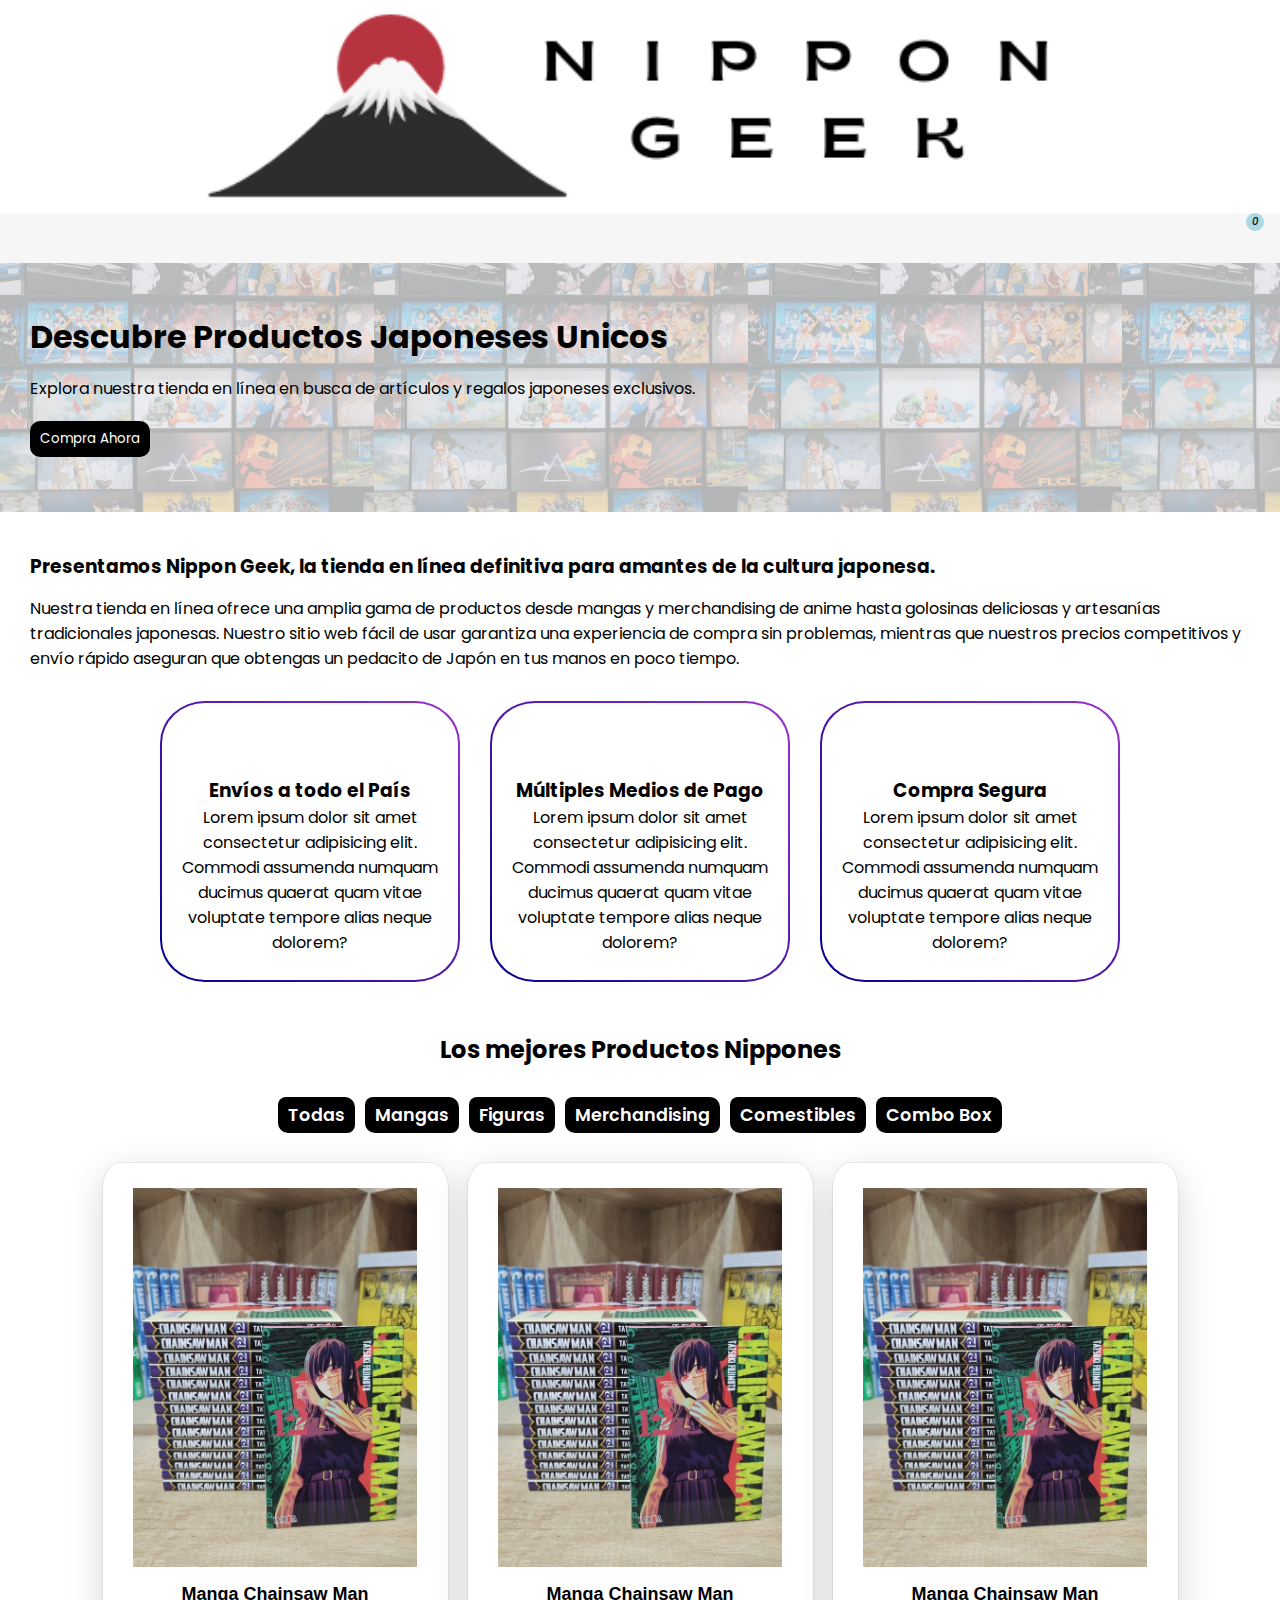
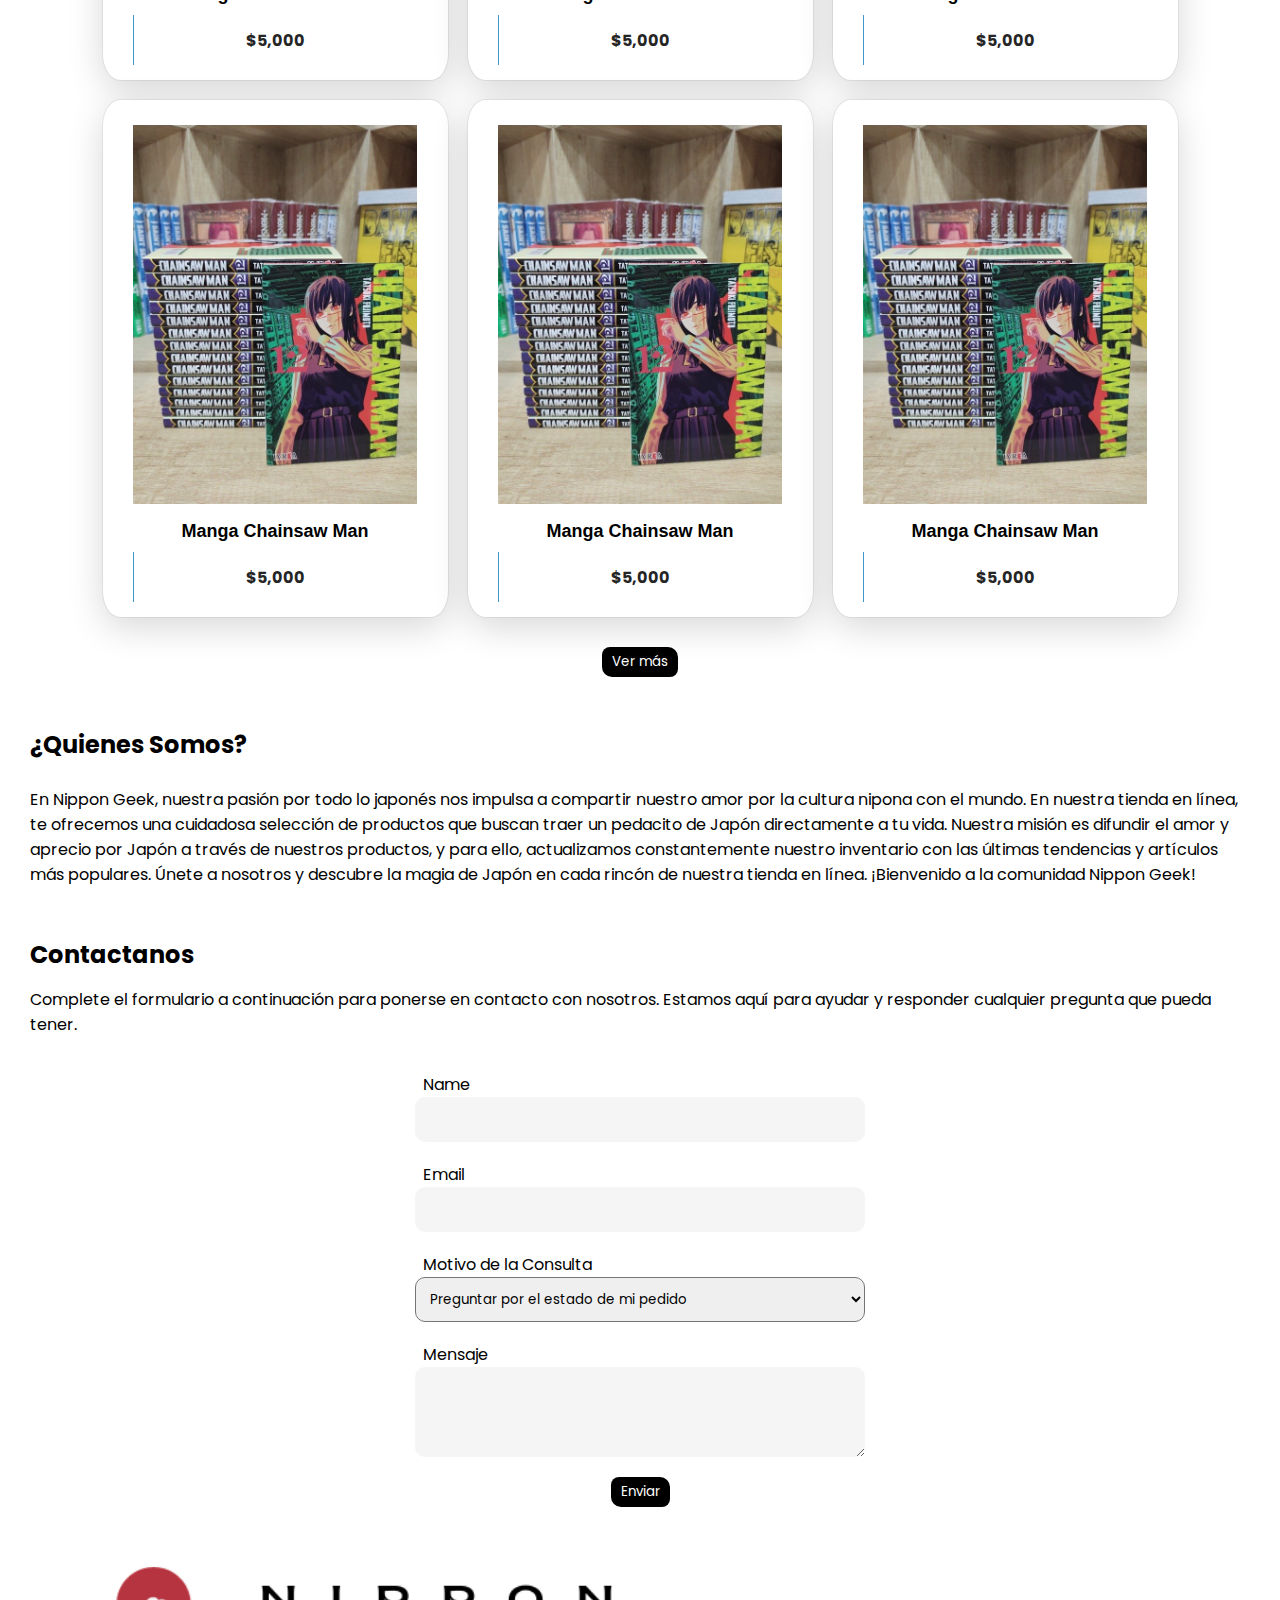
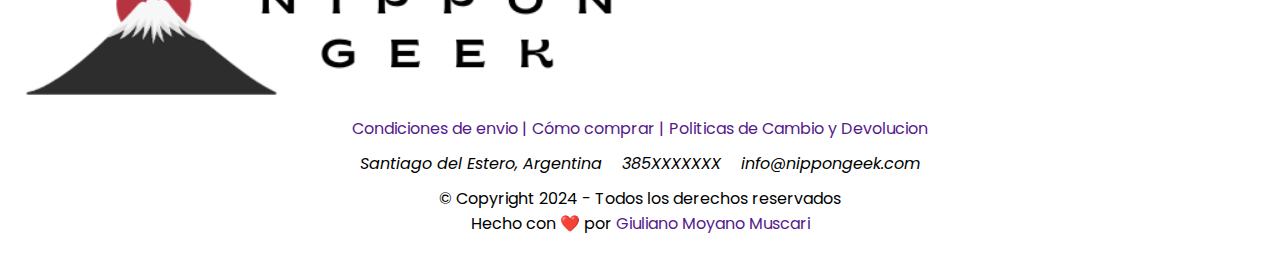
==== index.html @ 18073cdd "fix nombre a index html y cambio en la card de producto en html y css" ====
<!DOCTYPE html>
<html lang="es">
  <head>
    <meta charset="UTF-8" />
    <meta name="viewport" content="width=device-width, initial-scale=1.0" />
    <title>Nippon Geek</title>
    <!-- AGREGAMOS CDN DE FONT-AWESOME -->
    <link rel="stylesheet" href="https://cdnjs.cloudflare.com/ajax/libs/font-awesome/6.5.1/css/all.min.css"
      integrity="sha512-DTOQO9RWCH3ppGqcWaEA1BIZOC6xxalwEsw9c2QQeAIftl+Vegovlnee1c9QX4TctnWMn13TZye+giMm8e2LwA=="
      crossorigin="anonymous" referrerpolicy="no-referrer" />
      <!-- Fuente -->
    <link href="https://fonts.googleapis.com/css?family=Poppins:300,400,500,600,700" rel="stylesheet" type="text/css" />
    <!-- CSS -->
    <link rel="stylesheet" href="/assets/css/style.css" />
    <link rel="stylesheet" href="/assets/css/cart.css">
  </head>

  <body>
    <header>
      <img src="/assets/images/Nippon Geek.png" alt="Logo" class="logo" />
      
      <nav class="navbar">
        <!-- Agregamos el boton de menu -->
        <div class="navbar__menu-label">
          <i class="fa-solid fa-bars navbar__menu-icon" style="color: #000000;"></i>
        </div>

        <ul class="navbar__list">
          <li><a href="#">Inicio</a></li>
          <li><a href="#">Productos</a></li>
          <li><a href="#">¿Quienes Somos?</a></li>
          <li><a href="#">Contacto</a></li>
        </ul>

        <!-- Agregamos el icono del carrito -->
        <div class="navbar__cart-label">
          <i class="fa-solid fa-cart-shopping navbar__cart-icon">
            <div class="navbar__cart-bubble">0</div>
          </i>
        </div>
      </nav>

      <div class="cart">
        <h2 class="cart__title">Tus Productos</h2>
      
        <div class="cart__container">
          <p class="cart__empty-msg"> Agrega un producto </p>
        </div>
      
        <span class="cart__divider"></span>
      
        <div class="cart__total">
          <p class="cart__total-label">Total:</p>
          <span class="cart__total-value">0 ETH</span>
        </div>
      
        <button class="cart__btn-buy cart__btn-buy--disabled">Comprar</button>
        <button class="cart__btn-delete cart__btn-delete--disabled">Vaciar carrito</button>
      </div>
    </header>

    <main>
      <!--Section 1-->
      <section id="hero" >
        <h1 class="hero__title">Descubre Productos Japoneses Unicos</h1>
        <p class="hero__text">
          Explora nuestra tienda en línea en busca de artículos y regalos japoneses exclusivos.
        </p>
        <button class="hero__button">Compra Ahora</button>
        <div class="hero__background"></div>
      </section>

      <!--Section 2-->
      <section id="info" >
        <div class="info__presentation">
          <h3 class="info__title">Presentamos Nippon Geek, la tienda en línea definitiva para amantes de la cultura japonesa.</h3>
          <p class="info__description">
            Nuestra tienda en línea ofrece una amplia gama de productos desde mangas y merchandising de anime hasta golosinas deliciosas y artesanías tradicionales japonesas. Nuestro sitio web fácil de usar garantiza una experiencia de compra sin problemas, mientras que nuestros precios competitivos y envío rápido aseguran que obtengas un pedacito de Japón en tus manos en poco tiempo.
          </p>
        </div>
      
        <div class="info__features">
          <article class="feature">
            <i class="fa-solid fa-truck-fast feature__icon" style="color: #000000;"></i>
            <h3 class="feature__title">Envíos a todo el País</h3>
            <p class="feature__description">
              Lorem ipsum dolor sit amet consectetur adipisicing elit. Commodi assumenda numquam ducimus quaerat quam vitae voluptate tempore alias neque dolorem?
            </p>
          </article>

          <article class="feature">
            <i class="fa-solid fa-credit-card feature__icon" style="color: #000000;"></i>
            <h3 class="feature__title">Múltiples Medios de Pago</h3>
            <p class="feature__description">
              Lorem ipsum dolor sit amet consectetur adipisicing elit. Commodi assumenda numquam ducimus quaerat quam vitae voluptate tempore alias neque dolorem?
            </p>
          </article>

          <article class="feature">
            <i class="fa-solid fa-user-shield feature__icon" style="color: #000000;"></i>
            <h3 class="feature__title">Compra Segura</h3>
            <p class="feature__description">
              Lorem ipsum dolor sit amet consectetur adipisicing elit. Commodi assumenda numquam ducimus quaerat quam vitae voluptate tempore alias neque dolorem?
            </p>
          </article>
        </div>
      </section>
      
      <!--Section 3-->
      <section id="products">
        <h2 class="products__title">Los mejores Productos Nippones</h2>

        <div class="products__categories">
          <button class="category-button category-button--active">Todas</button>
          <button class="category-button" data-category="mangas">Mangas</button>
          <button class="category-button" data-category="figuras">Figuras</button>
          <button class="category-button" data-category="merchandising">Merchandising</button>
          <button class="category-button" data-category="comestibles">Comestibles</button>
          <button class="category-button" data-category="combo-box">Combo Box</button>
        </div>

        <div class="products__container">

          <!-- MI Modelo de card de producto -->
          <article class="product">
            <div class="product__box-up">
              <img src="/assets/images/manga-chainsaw.jpg" alt="Manga de Chainsaw Man" class="product__image" />
            </div>
        
            <div class="product__box-mid">
              <h3 class="product__name">Manga Chainsaw Man</h3>
            </div>
        
            <div class="product__box-down">
              <div class="product__bg-slide">
                <div class="product__bg"></div>
              </div>
        
              <div class="product__info-container">
                <span class="product__price">$5,000</span>
                <a class="product__btn" href="https://www.google.com/">
                  <span class="product__txt">Añadir al Carrito</span>
                </a>
              </div>
        
            </div>
          </article>
          
          <!-- Repetir productos con js -->
          <article class="product">
            <div class="product__box-up">
              <img src="/assets/images/manga-chainsaw.jpg" alt="Manga de Chainsaw Man" class="product__image" />
            </div>
        
            <div class="product__box-mid">
              <h3 class="product__name">Manga Chainsaw Man</h3>
            </div>
        
            <div class="product__box-down">
              <div class="product__bg-slide">
                <div class="product__bg"></div>
              </div>
        
              <div class="product__info-container">
                <span class="product__price">$5,000</span>
                <a class="product__btn" href="https://www.google.com/">
                  <span class="product__txt">Añadir al Carrito</span>
                </a>
              </div>
        
            </div>
          </article>

          <article class="product">
            <div class="product__box-up">
              <img src="/assets/images/manga-chainsaw.jpg" alt="Manga de Chainsaw Man" class="product__image" />
            </div>
        
            <div class="product__box-mid">
              <h3 class="product__name">Manga Chainsaw Man</h3>
            </div>
        
            <div class="product__box-down">
              <div class="product__bg-slide">
                <div class="product__bg"></div>
              </div>
        
              <div class="product__info-container">
                <span class="product__price">$5,000</span>
                <a class="product__btn" href="https://www.google.com/">
                  <span class="product__txt">Añadir al Carrito</span>
                </a>
              </div>
        
            </div>
          </article>

          <article class="product">
            <div class="product__box-up">
              <img src="/assets/images/manga-chainsaw.jpg" alt="Manga de Chainsaw Man" class="product__image" />
            </div>
        
            <div class="product__box-mid">
              <h3 class="product__name">Manga Chainsaw Man</h3>
            </div>
        
            <div class="product__box-down">
              <div class="product__bg-slide">
                <div class="product__bg"></div>
              </div>
        
              <div class="product__info-container">
                <span class="product__price">$5,000</span>
                <a class="product__btn" href="https://www.google.com/">
                  <span class="product__txt">Añadir al Carrito</span>
                </a>
              </div>
        
            </div>
          </article>

          <article class="product">
            <div class="product__box-up">
              <img src="/assets/images/manga-chainsaw.jpg" alt="Manga de Chainsaw Man" class="product__image" />
            </div>
        
            <div class="product__box-mid">
              <h3 class="product__name">Manga Chainsaw Man</h3>
            </div>
        
            <div class="product__box-down">
              <div class="product__bg-slide">
                <div class="product__bg"></div>
              </div>
        
              <div class="product__info-container">
                <span class="product__price">$5,000</span>
                <a class="product__btn" href="https://www.google.com/">
                  <span class="product__txt">Añadir al Carrito</span>
                </a>
              </div>
        
            </div>
          </article>

          <article class="product">
            <div class="product__box-up">
              <img src="/assets/images/manga-chainsaw.jpg" alt="Manga de Chainsaw Man" class="product__image" />
            </div>
        
            <div class="product__box-mid">
              <h3 class="product__name">Manga Chainsaw Man</h3>
            </div>
        
            <div class="product__box-down">
              <div class="product__bg-slide">
                <div class="product__bg"></div>
              </div>
        
              <div class="product__info-container">
                <span class="product__price">$5,000</span>
                <a class="product__btn" href="https://www.google.com/">
                  <span class="product__txt">Añadir al Carrito</span>
                </a>
              </div>
        
            </div>
          </article>

        </div>

        <button class="products__load-more-button">Ver más</button>

      </section>
      
      <!-- Section 4 -->
      <section id="about-us">
        <h2 class="about-us__title">¿Quienes Somos?</h2>
        <p class="about-us__description">
          En Nippon Geek, nuestra pasión por todo lo japonés nos impulsa a compartir nuestro amor por la cultura nipona con el mundo. En nuestra tienda en línea, te ofrecemos una cuidadosa selección de productos que buscan traer un pedacito de Japón directamente a tu vida. Nuestra misión es difundir el amor y aprecio por Japón a través de nuestros productos, y para ello, actualizamos constantemente nuestro inventario con las últimas tendencias y artículos más populares. Únete a nosotros y descubre la magia de Japón en cada rincón de nuestra tienda en línea. ¡Bienvenido a la comunidad Nippon Geek!
        </p>
      </section>

      <!--Section 5-->
      <section id="contact">
        <h2 class="contact__title">Contactanos</h2>
        <p class="contact__description">
          Complete el formulario a continuación para ponerse en contacto con
          nosotros. Estamos aquí para ayudar y responder cualquier pregunta que
          pueda tener.
        </p>

        <!-- Formulario -->
        <form action="#" class="contact__form">
          <!-- input nombre -->
          <div class="contact__form-group">
            <label class="contact__label" for="contact-name">Name</label>
            <input class="contact__input" type="text" id="contact-name" />
          </div>

          <!-- input email -->
          <div class="contact__form-group">
            <label class="contact__label" for="contact-email">Email</label>
            <input class="contact__input" type="email" id="contact-email" />
          </div>

          <!-- input select motivo -->
          <div class="contact__form-group">
            <label class="contact__label" for="contact-reason">Motivo de la Consulta</label>

            <select class="contact__select" id="contact-reason">
              <option value="order-status">Preguntar por el estado de mi pedido</option>
              <option value="complaint">Hacer una reclamacion</option>
              <option value="return">Hacer una devolucion</option>
              <option value="product-info">Consultar sobre algun producto de la tienda</option>
              <option value="other">Otras consultas</option>
            </select>

          </div>

          <!-- input mensaje textarea -->
          <div class="contact__form-group">
            <label class="contact__label" for="contact-message">Mensaje</label>
            <textarea class="contact__textarea contact__input" id="contact-message" cols="30" rows="5"></textarea>
          </div>

          <!-- boton enviar -->
          <button class="contact__button" type="submit">Enviar</button>
        </form>
      </section>
    </main>

    <footer class="footer">
      <section class="footer__top-bar" id="footer-top-bar">
        <img src="/assets/images/Nippon Geek.png" alt="Logo" class="footer__logo" />
    
        <div class="footer__social-icons">
          <a href="" class="footer__social-link">
            <i class="fa-brands fa-instagram" style="color: #000000;"></i>
          </a>
          <a href="" class="footer__social-link">
            <i class="fa-brands fa-x-twitter" style="color: #000000;"></i>
          </a>
          <a href="" class="footer__social-link">
            <i class="fa-brands fa-tiktok" style="color: #000000;"></i>
          </a>
        </div>
      </section>
    
      <nav class="footer__nav">
        <ul class="footer__list">
          <li class="footer__list-item">
            <a href="" class="footer__link">Condiciones de envio |</a>
          </li>
          <li class="footer__list-item">
            <a href="" class="footer__link">Cómo comprar |</a>
          </li>
          <li class="footer__list-item">
            <a href="" class="footer__link">Politicas de Cambio y Devolucion</a>
          </li>
        </ul>
      </nav>
    
      <address class="footer__info">
        <p class="footer__info-item">
          <i class="fa-solid fa-location-dot" style="color: #000000;"></i> Santiago del Estero, Argentina
        </p>
        <p class="footer__info-item">
          <i class="fa-solid fa-phone" style="color: #000000;"></i> 385XXXXXXX
        </p>
        <p class="footer__info-item">
          <i class="fa-solid fa-envelope" style="color: #000000;"></i> info@nippongeek.com
        </p>
      </address>
    
      <section class="footer__copyright">
        <p>&copy Copyright 2024 - Todos los derechos reservados</p>
        <span>
          Hecho con ❤️ por <a href="" class="footer__author-link">Giuliano Moyano Muscari</a>
        </span>
      </section>
    </footer>
    
  </body>
</html>
---- assets/css/style.css ----
*{
  margin: 0;
  padding: 0;
  box-sizing: border-box;
  list-style-type: none;
  text-decoration: none;
  font-family: Poppins, Helvetica, sans-serif;
}

/* Desarrollar Mobile First */

/* Header */
header{
  width: 100%;
}

.logo{
  width: 70%;
  display: block;
  margin: 0 auto;
}

.navbar{
  display: flex;
  justify-content: space-between;
  align-items: center;
  background-color: rgb(246, 246, 246);
  height: 50px;
  padding: 0 10px;
}

.navbar__list{
  position: absolute;
  top: 110px;
  width: 100%;
  height: 100vh;
  flex-direction: column;
  background-color: rgb(246, 246, 246);
  border: 2px solid blueviolet;
  border-radius: 0px 0px 15px 15px;
  padding: 45px 30px;
  gap: 25px;
  z-index: 2;
  display: none;
}

.navbar__list a{
  color: black;
  font-weight: 600;
}

/* Carrito icono */ 
.navbar__cart-icon {
  font-weight: 600;
  border-radius: 10px;
  font-size: 18px;
  margin-right: 1rem;
  cursor: pointer;
  position: relative;
}

.navbar__cart-bubble {
  position: absolute;
  top: -13px;
  right: -10px;
  text-align: center;
  background: rgb(173, 216, 230);
  font-size: 10px;
  font-weight: 500;
  height: 18px;
  width: 18px;
  display: flex;
  justify-content: center;
  align-items: center;
  border-radius: 50%;
}
/* Fin Carrito icono */ 




/* <---------------- Main ----------------> */
/* <------- Seccion hero -------> */
#hero{
  padding: 50px 30px;
  background-image: url(/assets/images/Background-hero.jpg);
  background-size: contain;
  position: relative;
  margin-bottom: 40px;
}

.hero__title{
  position: relative;
  z-index: 1;
}

.hero__text{
  margin: 15px 0;
  position: relative;
  z-index: 1;
}

.hero__button{
  margin: 5px 0px;
  color: white;
  background-color: black;
  border-radius: 10px;
  border-style: none;
  padding: 8px 10px;
  cursor: pointer;
  position: relative;
  z-index: 1;
}

.hero__background{
  position: absolute;
  top: 0;
  left: 0;
  width: 100%;
  height: 100%;
  background-color: rgba(255, 255, 255, 0.699);
}


/* <------- Seccion Info -------> */
#info{
  margin: 0 30px 30px;
}

.info__title{
  margin-bottom: 15px;
}

.info__features{
  display: flex;
  flex-wrap: wrap;
  align-items: center;
  justify-content: center;
  gap: 30px;
  margin-top: 30px;
}

.feature{
  text-align: center;
  max-width: 300px;
  padding: 25px 20px;
  /* Borde con degrade */ 
  background: linear-gradient(white, white) padding-box, linear-gradient(45deg, darkblue, darkorchid) border-box;
  border-radius: 15%;
  border: 2px solid transparent;
}

.feature__icon{
  font-size: 2rem;
  margin: 15px;
}

/* <------- Seccion Productos -------> */
#products{
  margin: 50px 30px;
  display: flex;
  justify-content: center;
  align-items: center;
  flex-direction: column;
  gap: 30px;
  text-align: center;
}

.products__categories{
  display: flex;
  flex-wrap: wrap;
  justify-content: center;
  align-items: center;
  gap: 10px;
}

.category-button{
  color: white;
  background-color: black;
  border-radius: 8px 10px;
  border-style: none;
  padding: 5px 10px;
  font-size: 1.1rem;
  font-weight: 600;
}

.products__container{
  display: flex;
  flex-wrap: wrap;
  justify-content: center;
  column-gap: 20px;
  row-gap: 20px;
}

.product {
  width: 290px;
  padding: 15px;
  background-color: #fff;
  border-radius: 5%;
  display: flex;
  flex-direction: column;
  align-items: center;
  gap: 10px;
  text-align: center;
  box-shadow: rgba(0, 0, 0, 0.16) 0px 10px 36px 0px, rgba(0, 0, 0, 0.06) 0px 0px 0px 1px;

}

.product__image{
  width: 90%;
  padding-top: 10px;
}

.product__name{
  font-family: 'PT Sans', sans-serif;
  font-size: 18px;
}

.product__box-down{
  width: 90%;
}

.product__info-container{
  display: flex;
  flex-direction: column;
  align-items: center;
  gap: 15px;
  font-family: 'Lato', sans-serif;
  font-weight: 700;
  color: black;
  cursor: default;
}

.product__btn{
  background-color: #3f96cd;
  padding: 10px 20px;
  border-radius: 15px;
  cursor: pointer;
}

.product__txt {
  font-size: 12px;
  letter-spacing: 0.045em;
  text-transform: uppercase;
  white-space: nowrap;
  color: #fff;
}

.products__load-more-button{
  color: white;
  background-color: black;
  border-radius: 8px 10px;
  border-style: none;
  padding: 5px 10px;
}

/* <------- Seccion About Us -------> */
#about-us{
  margin: 50px 30px;
}

.about-us__title{
  margin-bottom: 25px;
}


/* Seccion Contacto */
#contact{
  margin: 50px 30px;
  display: flex;
  flex-direction: column;
  align-items: center;
  gap: 15px;
}

.contact__title{
  align-self: flex-start;
}

.contact__form{
  max-width: 450px;
  text-align: center;
  width: 100%;
}

.contact__form-group{
  display: flex;
  flex-direction: column;
  margin: 20px 0px;
  text-align: start;
}

.contact__label{
  margin-left: 8px;
}

.contact__input {
  background-color: rgb(245, 245, 245);
  border: none;
  height: 45px;
  padding-left: 10px;
  border-radius: 10px;
}

.contact__textarea{
  height: 90px;
  padding: 10px;
}

.contact__select{
  height: 45px;
  padding-left: 10px;
  border-radius: 10px;
}

.contact__button{
  color: white;
  background-color: black;
  border-radius: 8px 10px;
  border-style: none;
  padding: 5px 10px;
}

/* <------- FOOTER -------> */
footer{
  padding: 0px 15px 25px;
  display: flex;
  flex-direction: column;
  gap: 10px;
}

.footer__top-bar{
  display: flex;
  justify-content: space-between;
}

.footer__logo{
  width: 50%;
}

.footer__social-icons{
  width: 30%;
  display: flex;
  align-items: center;
  justify-content: space-evenly;
}

.footer__social-link i{
  font-size: 18px;
}

.footer__list{
  display: flex;
  flex-wrap: wrap;
  column-gap: 5px;
  justify-content: center;
}

.footer__info{
  display: flex;
  flex-wrap: wrap;
  justify-content: center;
  column-gap: 20px;
  row-gap: 3px;
}

.footer__copyright{
  text-align: center;
}


@media (width > 991px) {
  .product {
    width: 345px;
    transition: all 600ms cubic-bezier(0, 0, 0.18, 1);
  }

  .product__box-down{
    height: 50px;
    position: relative;
    overflow: hidden;
  }

  .product__bg-slide {
    width: 660px;
    height: 100%;
    background-color: #3f96cd;
    position: absolute;
    left: -659px;
    transition: all 800ms cubic-bezier(0, 0, 0.18, 1);
  }
  
  .product__bg {
    width: 50%;
    height: 100%;
    background-color: #464646;
  }

  .product__info-container{
    display: block;
    position: absolute;
    width: 100%;
    height: 100%;
    top: 0;
    left: 0;
  }

  .product__price{
    transition: all 600ms cubic-bezier(0, 0, 0.18, 1);
    transition-delay: 100ms;
    display: block;
    position: absolute;
    top: 50%;
    left: 50%;
    transform: translate(-50%, -50%);
    font-size: 16px;
    color: #252525;
  }

  .product__btn{
    transition: all 600ms cubic-bezier(0, 0, 0.18, 1);
    transition-delay: 100ms;
    display: block;
    position: absolute;
    top: 50%;
    left: 110%;
    transform: translate(-50%, -50%);
    background: none;
    padding: initial;
  }


  /* Hover effects */
  .product:hover{
    transform: scale(1.01);
  }

  .product:hover .product__bg-slide {
    left: 0;
  }

  .product:hover .product__price {
    left: 20px;
    transform: translateY(-50%);
    color: #818181;
  }

  .product:hover .product__btn {
    left: 70%;
  }

  .product:hover .product__image {
    filter: blur(2px);
  }      
}
---- assets/css/cart.css ----
/*carrito*/
.cart {
  position: absolute;
  top: 65px;
  right: 0;
  padding: 50px 30px;
  background: lightcyan;
  border-left: 1px solid blue;
  display: none; /*Switchear a display flex*/ 
  flex-direction: column;
  gap: 30px;
  height: calc(100vh - 110px);
  overflow-y: scroll;
  z-index: 2;
  min-width: 375px;
  /* Si no funciona hacer con animacion(clase open cart) */ 
/*   transform: translate(200%);
  transition: all 0.5s cubic-bezier(0.92, 0.01, 0.35, 0.99); */
}

/*OCULTAR BARRA DE SCROLL DEL CARRITO*/
.cart::-webkit-scrollbar {
  display: none;
}

.cart__title {
  font-size: 20px;
  font-weight: 600;
}

.cart__container {
  display: flex;
  flex-direction: column;
  gap: 20px;
}


.cart__divider {
  margin-top: 20px;
  border: 0.5px solid cornflowerblue;
  width: 100%;
}

.cart__total {
  display: flex;
  justify-content: space-between;
  align-items: baseline;
  width: 100%;
}

.cart__total-label {
  font-weight: 700;
}

.cart__total-value {
  font-weight: 400;
  font-size: 18px;
}

.cart__btn-buy,
.cart__btn-delete{
  cursor: pointer;
  padding: 10px 35px;
  border-radius: 10px;
  border: none;
  transition: 0.3s all ease-out;
}

.cart__btn-buy{
  background-color: aqua;
}

.cart__btn-delete{
  background-color: crimson;
}

/*Toggle del carro*/
/* .open-cart {
  transform: translate(0%);
  transition: all 0.5s cubic-bezier(0.92, 0.01, 0.35, 0.99);
} */
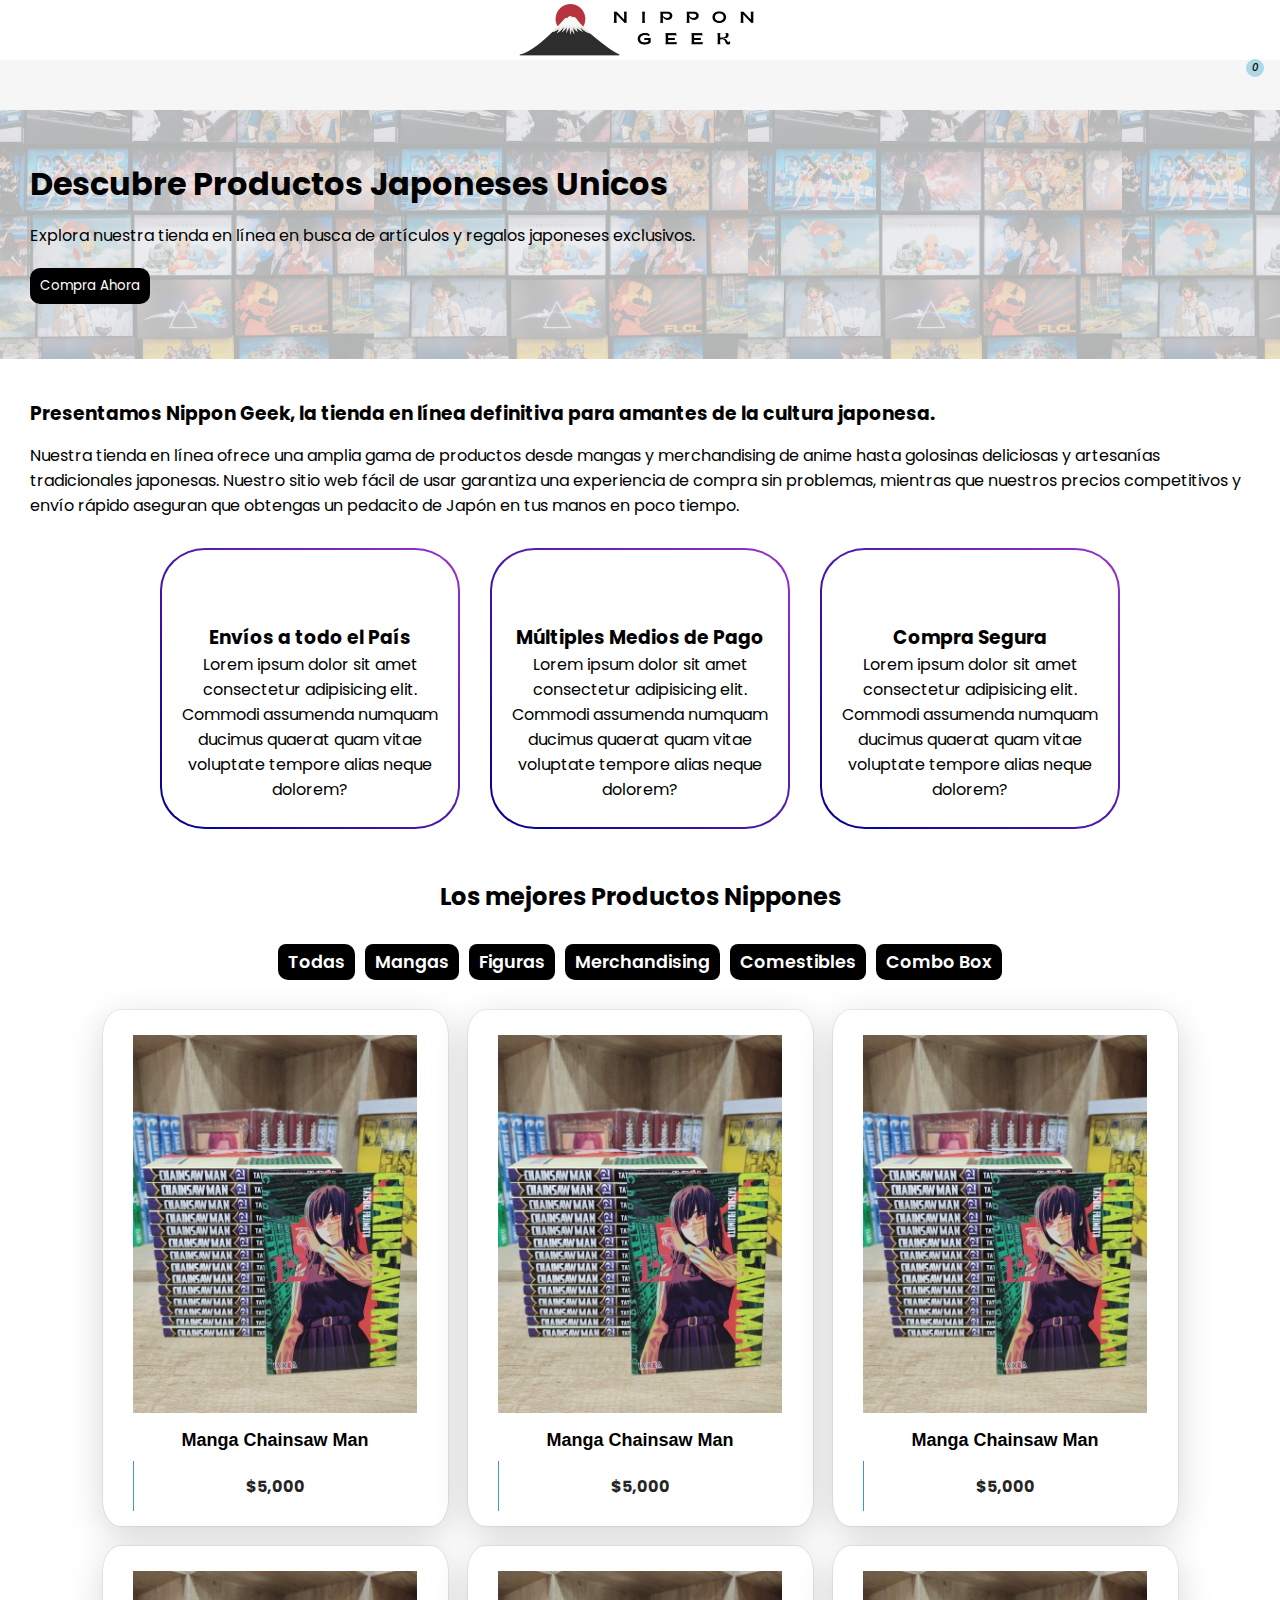
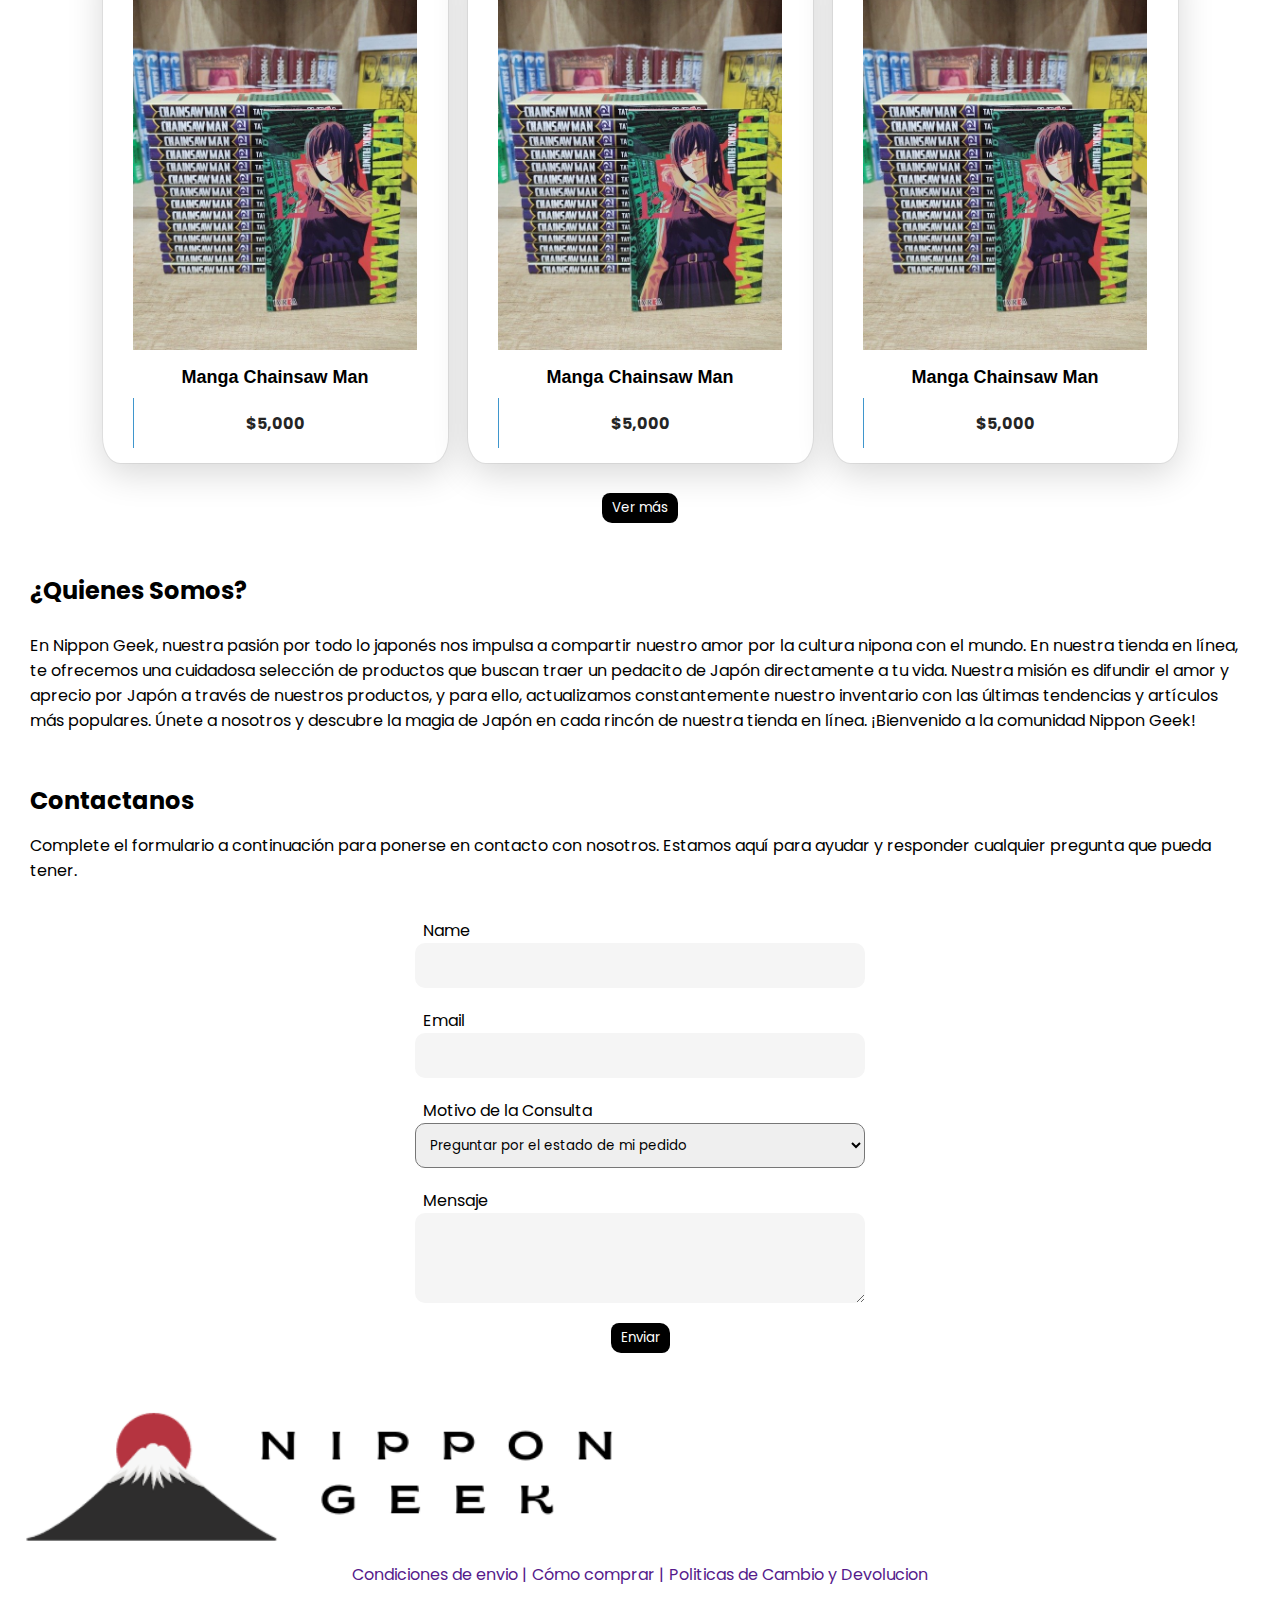
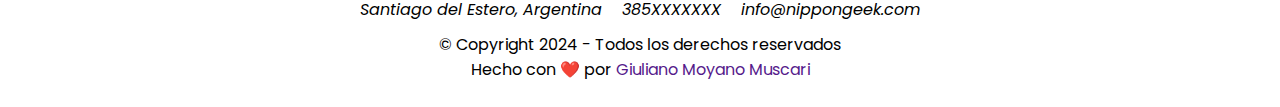
==== commit f91bf767: "toggle cart y toggle menu" ====
--- a/index.html
+++ b/index.html
@@ -381,5 +381,6 @@
       </section>
     </footer>
     
+    <script src="assets/js/index.js"></script>
   </body>
 </html>--- a/assets/css/style.css
+++ b/assets/css/style.css
@@ -15,7 +15,7 @@
 }
 
 .logo{
-  width: 70%;
+  width: 250px;
   display: block;
   margin: 0 auto;
 }
@@ -31,12 +31,13 @@
 
 .navbar__list{
   position: absolute;
+  left: 0px;
   top: 110px;
   width: 100%;
   height: 100vh;
   flex-direction: column;
   background-color: rgb(246, 246, 246);
-  border: 2px solid blueviolet;
+  border-top: 2px solid blueviolet;
   border-radius: 0px 0px 15px 15px;
   padding: 45px 30px;
   gap: 25px;
@@ -47,6 +48,10 @@
 .navbar__list a{
   color: black;
   font-weight: 600;
+}
+
+.open-menu{
+  display: flex;
 }
 
 /* Carrito icono */ 
--- a/assets/css/cart.css
+++ b/assets/css/cart.css
@@ -1,21 +1,18 @@
 /*carrito*/
 .cart {
   position: absolute;
-  top: 65px;
-  right: 0;
+  /*top: 110px;
+  right: 0;*/
   padding: 50px 30px;
   background: lightcyan;
-  border-left: 1px solid blue;
   display: none; /*Switchear a display flex*/ 
   flex-direction: column;
   gap: 30px;
-  height: calc(100vh - 110px);
+  /*height: calc(100vh - 110px);*/
+  height: 100%;
   overflow-y: scroll;
   z-index: 2;
-  min-width: 375px;
-  /* Si no funciona hacer con animacion(clase open cart) */ 
-/*   transform: translate(200%);
-  transition: all 0.5s cubic-bezier(0.92, 0.01, 0.35, 0.99); */
+  width: 100%;
 }
 
 /*OCULTAR BARRA DE SCROLL DEL CARRITO*/
@@ -75,7 +72,6 @@
 }
 
 /*Toggle del carro*/
-/* .open-cart {
-  transform: translate(0%);
-  transition: all 0.5s cubic-bezier(0.92, 0.01, 0.35, 0.99);
-} */+.open-cart{
+  display: flex;
+} 